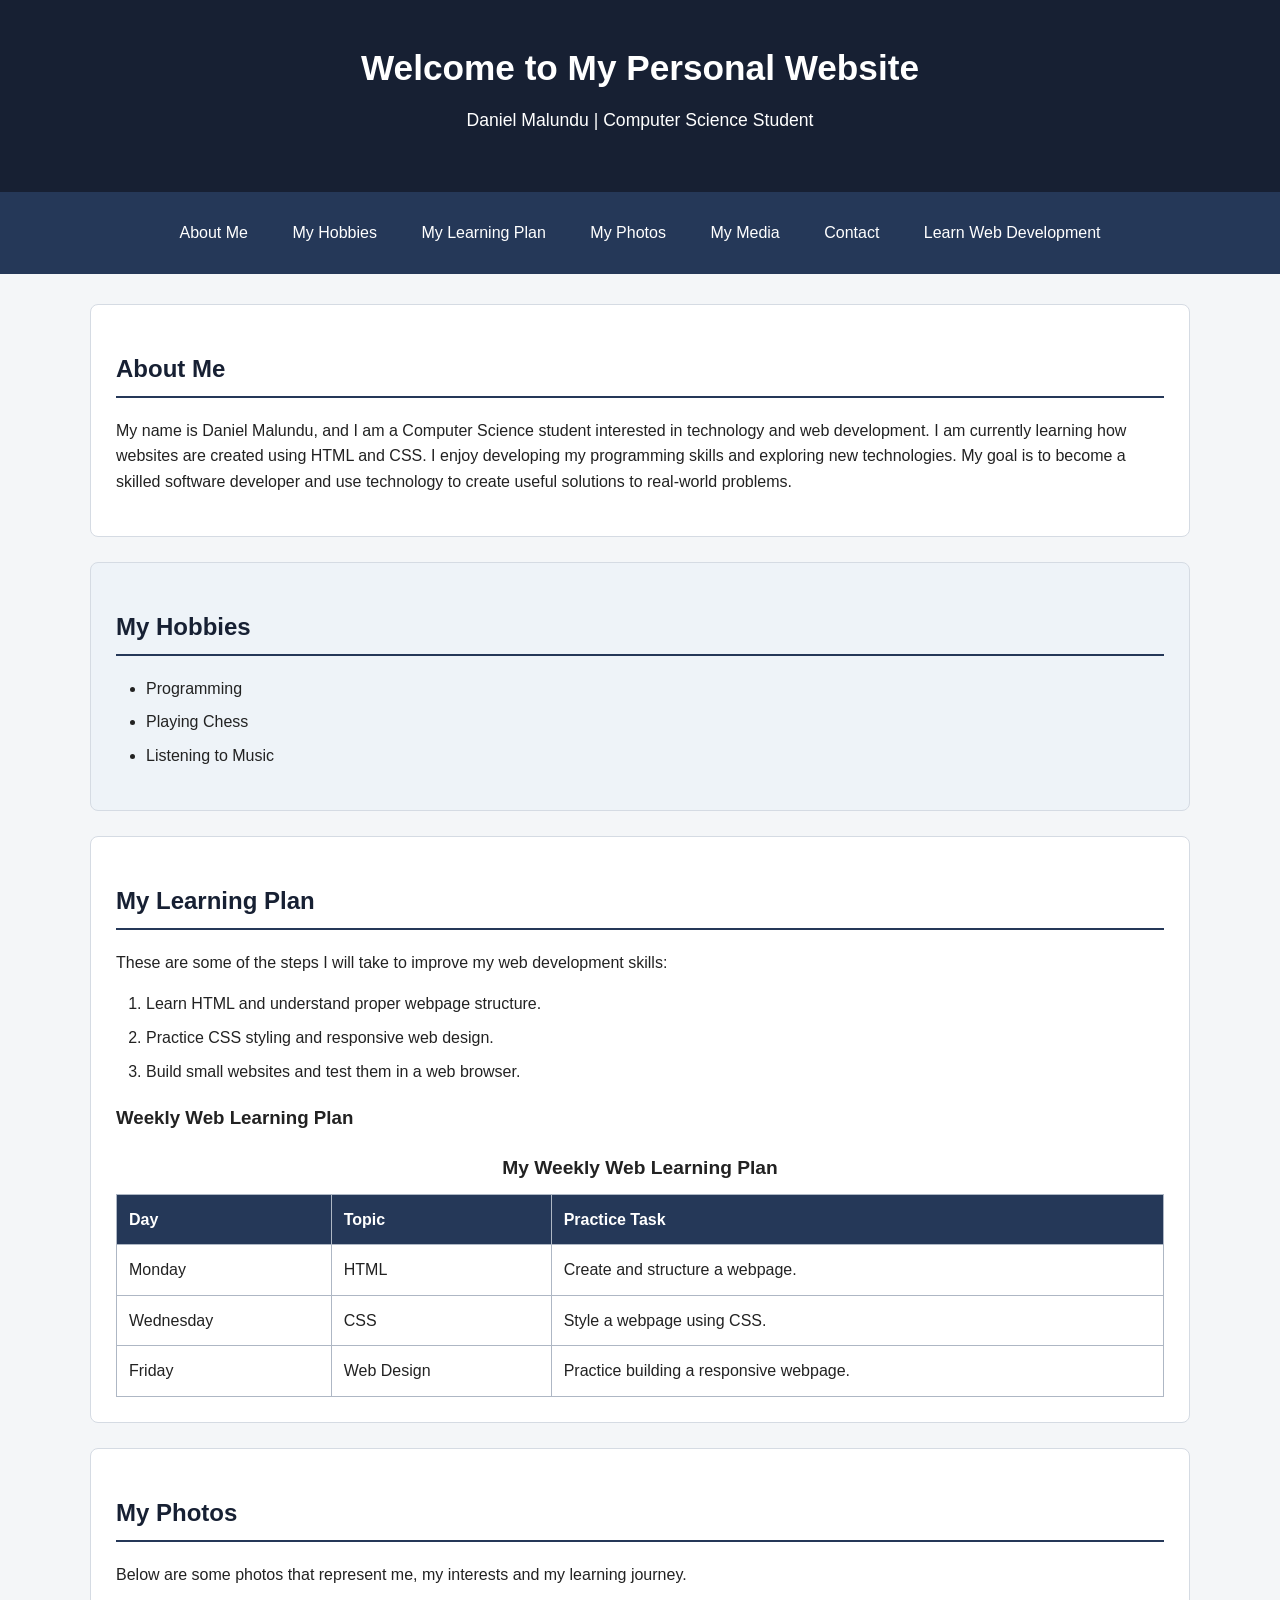
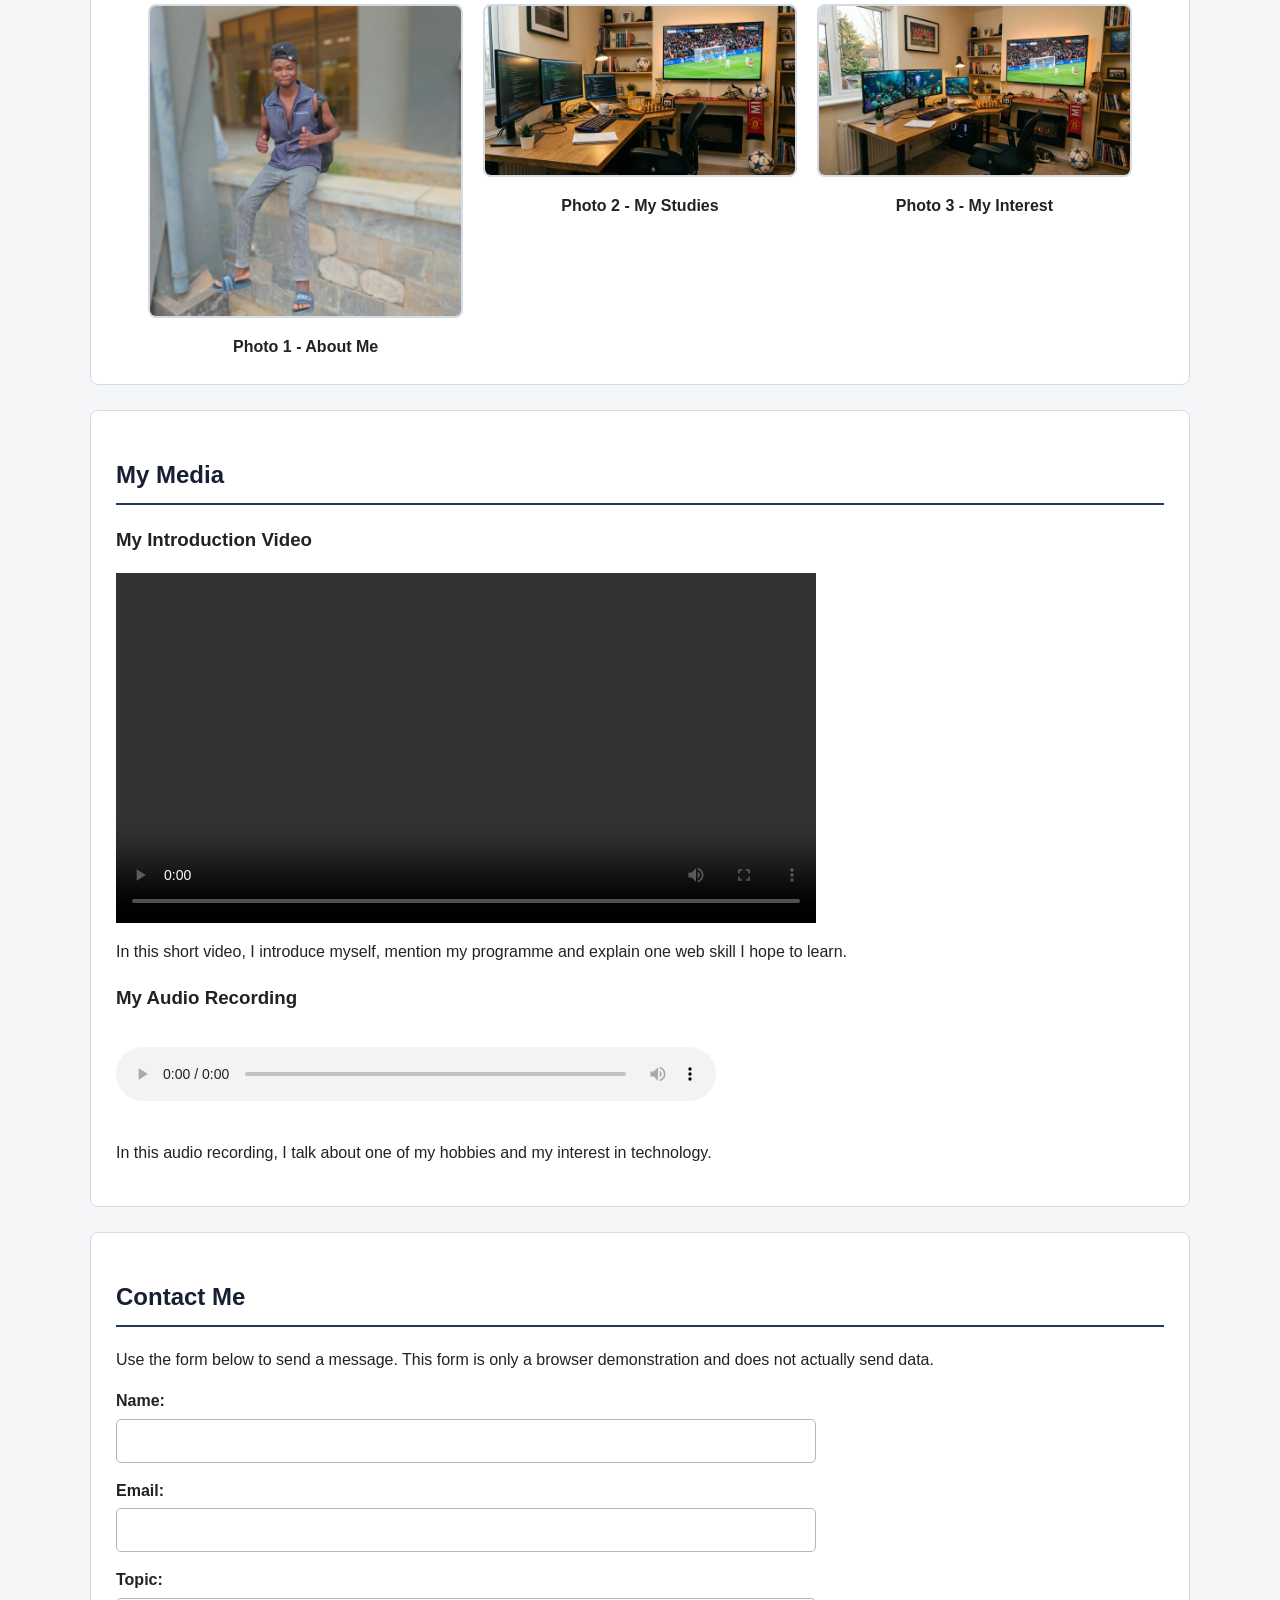
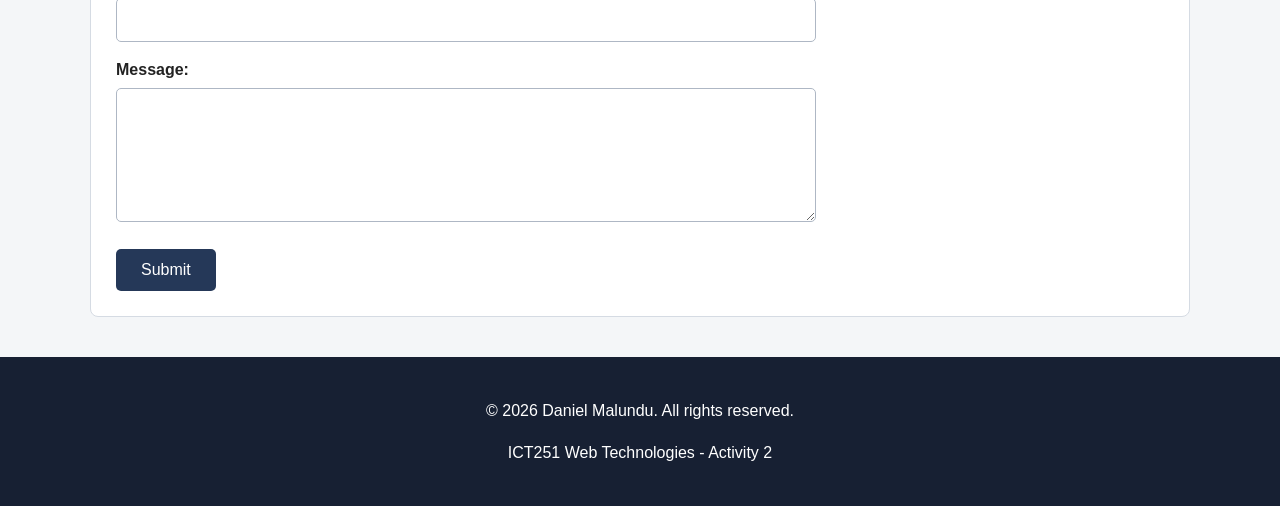
==== index.html @ 18f40558 "first commit" ====
<!DOCTYPE html>
<html lang="en">

<head>
    <meta charset="UTF-8">
    <meta name="viewport" content="width=device-width, initial-scale=1.0">

    <title>Daniel Malundu - Personal Website</title>

    <link rel="stylesheet" href="css/styles.css">
</head>

<body>

    <!-- Header -->
    <header>
        <h1>Welcome to My Personal Website</h1>
        <p>Daniel Malundu | Computer Science Student</p>
    </header>


    <!-- Navigation -->
    <nav>
        <a href="#about">About Me</a>
        <a href="#hobbies">My Hobbies</a>
        <a href="#learning">My Learning Plan</a>
        <a href="#photos">My Photos</a>
        <a href="#media">My Media</a>
        <a href="#contact">Contact</a>

        <a href="https://developer.mozilla.org/en-US/docs/Learn" target="_blank">
            Learn Web Development
        </a>
    </nav>


    <!-- Main Content -->
    <main>

        <!-- About Me -->
        <section id="about" class="content-section">

            <h2>About Me</h2>

            <p>
                My name is Daniel Malundu, and I am a Computer Science student
                interested in technology and web development. I am currently
                learning how websites are created using HTML and CSS. I enjoy
                developing my programming skills and exploring new technologies.
                My goal is to become a skilled software developer and use
                technology to create useful solutions to real-world problems.
            </p>

        </section>


        <!-- My Hobbies -->
        <section id="hobbies" class="content-section">

            <h2>My Hobbies</h2>

            <ul>
                <li>Programming</li>
                <li>Playing Chess</li>
                <li>Listening to Music</li>
            </ul>

        </section>


        <!-- My Learning Plan -->
        <section id="learning" class="content-section">

            <h2>My Learning Plan</h2>

            <p>
                These are some of the steps I will take to improve my web
                development skills:
            </p>

            <ol>
                <li>Learn HTML and understand proper webpage structure.</li>
                <li>Practice CSS styling and responsive web design.</li>
                <li>Build small websites and test them in a web browser.</li>
            </ol>


            <h3>Weekly Web Learning Plan</h3>

            <table>

                <caption>My Weekly Web Learning Plan</caption>

                <tr>
                    <th>Day</th>
                    <th>Topic</th>
                    <th>Practice Task</th>
                </tr>

                <tr>
                    <td>Monday</td>
                    <td>HTML</td>
                    <td>Create and structure a webpage.</td>
                </tr>

                <tr>
                    <td>Wednesday</td>
                    <td>CSS</td>
                    <td>Style a webpage using CSS.</td>
                </tr>

                <tr>
                    <td>Friday</td>
                    <td>Web Design</td>
                    <td>Practice building a responsive webpage.</td>
                </tr>

            </table>

        </section>


        <!-- My Photos -->
        <section id="photos" class="content-section">

            <h2>My Photos</h2>

            <p>
                Below are some photos that represent me, my interests and
                my learning journey.
            </p>

            <div class="photo-gallery">

                <figure>
                    <img src="images/photo1.jpg" alt="Photo representing Daniel Malundu">
                    <figcaption>Photo 1 - About Me</figcaption>
                </figure>

                <figure>
                    <img src="images/photo2.jpg" alt="Photo related to my studies">
                    <figcaption>Photo 2 - My Studies</figcaption>
                </figure>

                <figure>
                    <img src="images/photo3.jpg" alt="Photo representing one of my interests">
                    <figcaption>Photo 3 - My Interest</figcaption>
                </figure>

            </div>

        </section>


        <!-- My Media -->
        <section id="media" class="content-section">

            <h2>My Media</h2>

            <h3>My Introduction Video</h3>

            <video controls>
                <source src="videos/intro.mp4" type="video/mp4">
                Your browser does not support the video element.
            </video>

            <p>
                In this short video, I introduce myself, mention my programme
                and explain one web skill I hope to learn.
            </p>


            <h3>My Audio Recording</h3>

            <audio controls>
                <source src="videos/voice.mp3" type="audio/mpeg">
                Your browser does not support the audio element.
            </audio>

            <p>
                In this audio recording, I talk about one of my hobbies and
                my interest in technology.
            </p>

        </section>


        <!-- Contact -->
        <section id="contact" class="content-section">

            <h2>Contact Me</h2>

            <p>
                Use the form below to send a message. This form is only a
                browser demonstration and does not actually send data.
            </p>

            <form action="#" method="post">

                <label for="name">Name:</label>
                <input type="text" id="name" name="name" required>


                <label for="email">Email:</label>
                <input type="email" id="email" name="email" required>


                <label for="topic">Topic:</label>
                <input type="text" id="topic" name="topic">


                <label for="message">Message:</label>
                <textarea id="message" name="message" rows="6" required></textarea>


                <button type="submit">Submit</button>

            </form>

        </section>

    </main>


    <!-- Footer -->
    <footer>

        <p>
            &copy; 2026 Daniel Malundu. All rights reserved.
        </p>

        <p>
            ICT251 Web Technologies - Activity 2
        </p>

    </footer>

</body>

</html>
---- css/styles.css ----
/* ================================
   GENERAL PAGE STYLING
   ================================ */

* {
    box-sizing: border-box;
}

body {
    font-family: Arial, sans-serif;
    margin: 0;
    background-color: #f4f6f8;
    color: #222;
    line-height: 1.6;
}


/* ================================
   HEADER
   ================================ */

header {
    background-color: #172033;
    color: white;
    text-align: center;
    padding: 40px 20px;
}

header h1 {
    margin: 0;
    font-size: 2.2rem;
}

header p {
    margin-top: 10px;
    font-size: 1.1rem;
}


/* ================================
   NAVIGATION
   ================================ */

nav {
    background-color: #253858;
    padding: 15px;
    text-align: center;
}

nav a {
    color: white;
    text-decoration: none;
    display: inline-block;
    margin: 5px 8px;
    padding: 8px 12px;
    border-radius: 5px;
}

nav a:hover,
nav a:focus {
    background-color: #ffffff;
    color: #253858;
}


/* ================================
   MAIN CONTENT
   ================================ */

main {
    width: 90%;
    max-width: 1100px;
    margin: 30px auto;
}


/* Repeated section class selector */
.content-section {
    background-color: white;
    padding: 25px;
    margin: 25px 0;
    border: 1px solid #d5dbe3;
    border-radius: 8px;
}

.content-section h2 {
    color: #172033;
    border-bottom: 2px solid #253858;
    padding-bottom: 8px;
}


/* Unique ID selector */
#hobbies {
    background-color: #eef3f8;
}


/* Element selector */
p {
    font-size: 1rem;
}


/* ================================
   LISTS
   ================================ */

ul,
ol {
    padding-left: 30px;
}

li {
    margin-bottom: 8px;
}


/* ================================
   PHOTO GALLERY
   ================================ */

.photo-gallery {
    display: flex;
    flex-wrap: wrap;
    justify-content: center;
    gap: 20px;
}

figure {
    margin: 0;
    width: 30%;
    min-width: 220px;
    text-align: center;
}

figure img {
    width: 100%;
    max-width: 100%;
    height: auto;
    border-radius: 8px;
    border: 2px solid #d5dbe3;
}

figcaption {
    margin-top: 8px;
    font-weight: bold;
}


/* ================================
   VIDEO AND AUDIO
   ================================ */

video {
    display: block;
    width: 100%;
    max-width: 700px;
    height: auto;
    margin: 15px 0;
}

audio {
    width: 100%;
    max-width: 600px;
    margin: 15px 0;
}


/* ================================
   TABLE
   ================================ */

table {
    width: 100%;
    border-collapse: collapse;
    margin-top: 20px;
}

caption {
    font-weight: bold;
    font-size: 1.2rem;
    margin-bottom: 10px;
}

th,
td {
    border: 1px solid #aeb7c4;
    padding: 12px;
    text-align: left;
}

th {
    background-color: #253858;
    color: white;
}


/* ================================
   CONTACT FORM
   ================================ */

form {
    max-width: 700px;
}

label {
    display: block;
    margin-top: 15px;
    margin-bottom: 5px;
    font-weight: bold;
}

input,
textarea {
    width: 100%;
    padding: 12px;
    border: 1px solid #aeb7c4;
    border-radius: 5px;
    font-family: inherit;
    font-size: 1rem;
}

input:focus,
textarea:focus {
    outline: 2px solid #253858;
}


/* ================================
   SUBMIT BUTTON
   ================================ */

button {
    margin-top: 20px;
    padding: 12px 25px;
    border: none;
    border-radius: 5px;
    background-color: #253858;
    color: white;
    font-size: 1rem;
    cursor: pointer;
}

button:hover,
button:focus {
    background-color: #172033;
}


/* ================================
   FOOTER
   ================================ */

footer {
    background-color: #172033;
    color: white;
    text-align: center;
    padding: 25px 15px;
    margin-top: 40px;
}


/* ================================
   RESPONSIVE DESIGN
   ================================ */

@media (max-width: 700px) {

    header h1 {
        font-size: 1.7rem;
    }

    nav a {
        display: block;
        margin: 5px auto;
        max-width: 300px;
    }

    main {
        width: 94%;
    }

    .content-section {
        padding: 18px;
    }

    figure {
        width: 100%;
    }

    th,
    td {
        padding: 8px;
        font-size: 0.9rem;
    }
}
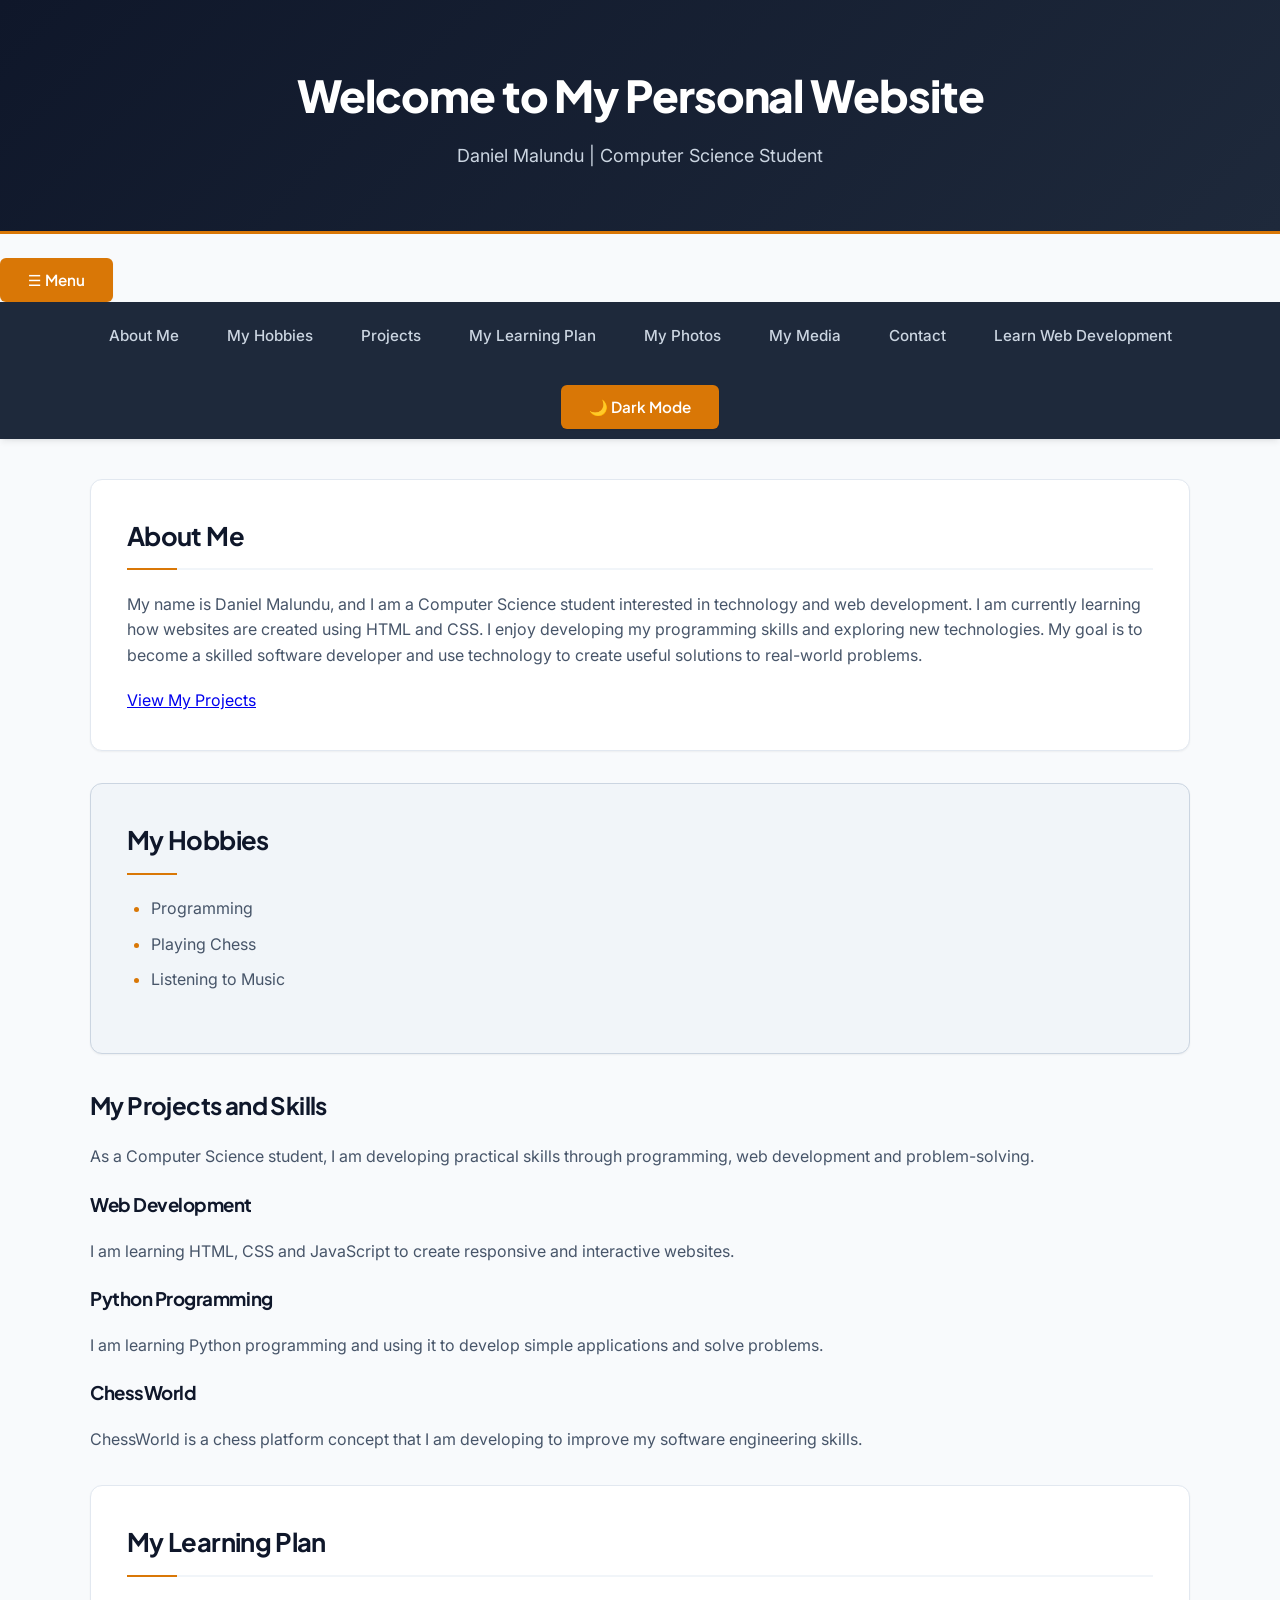
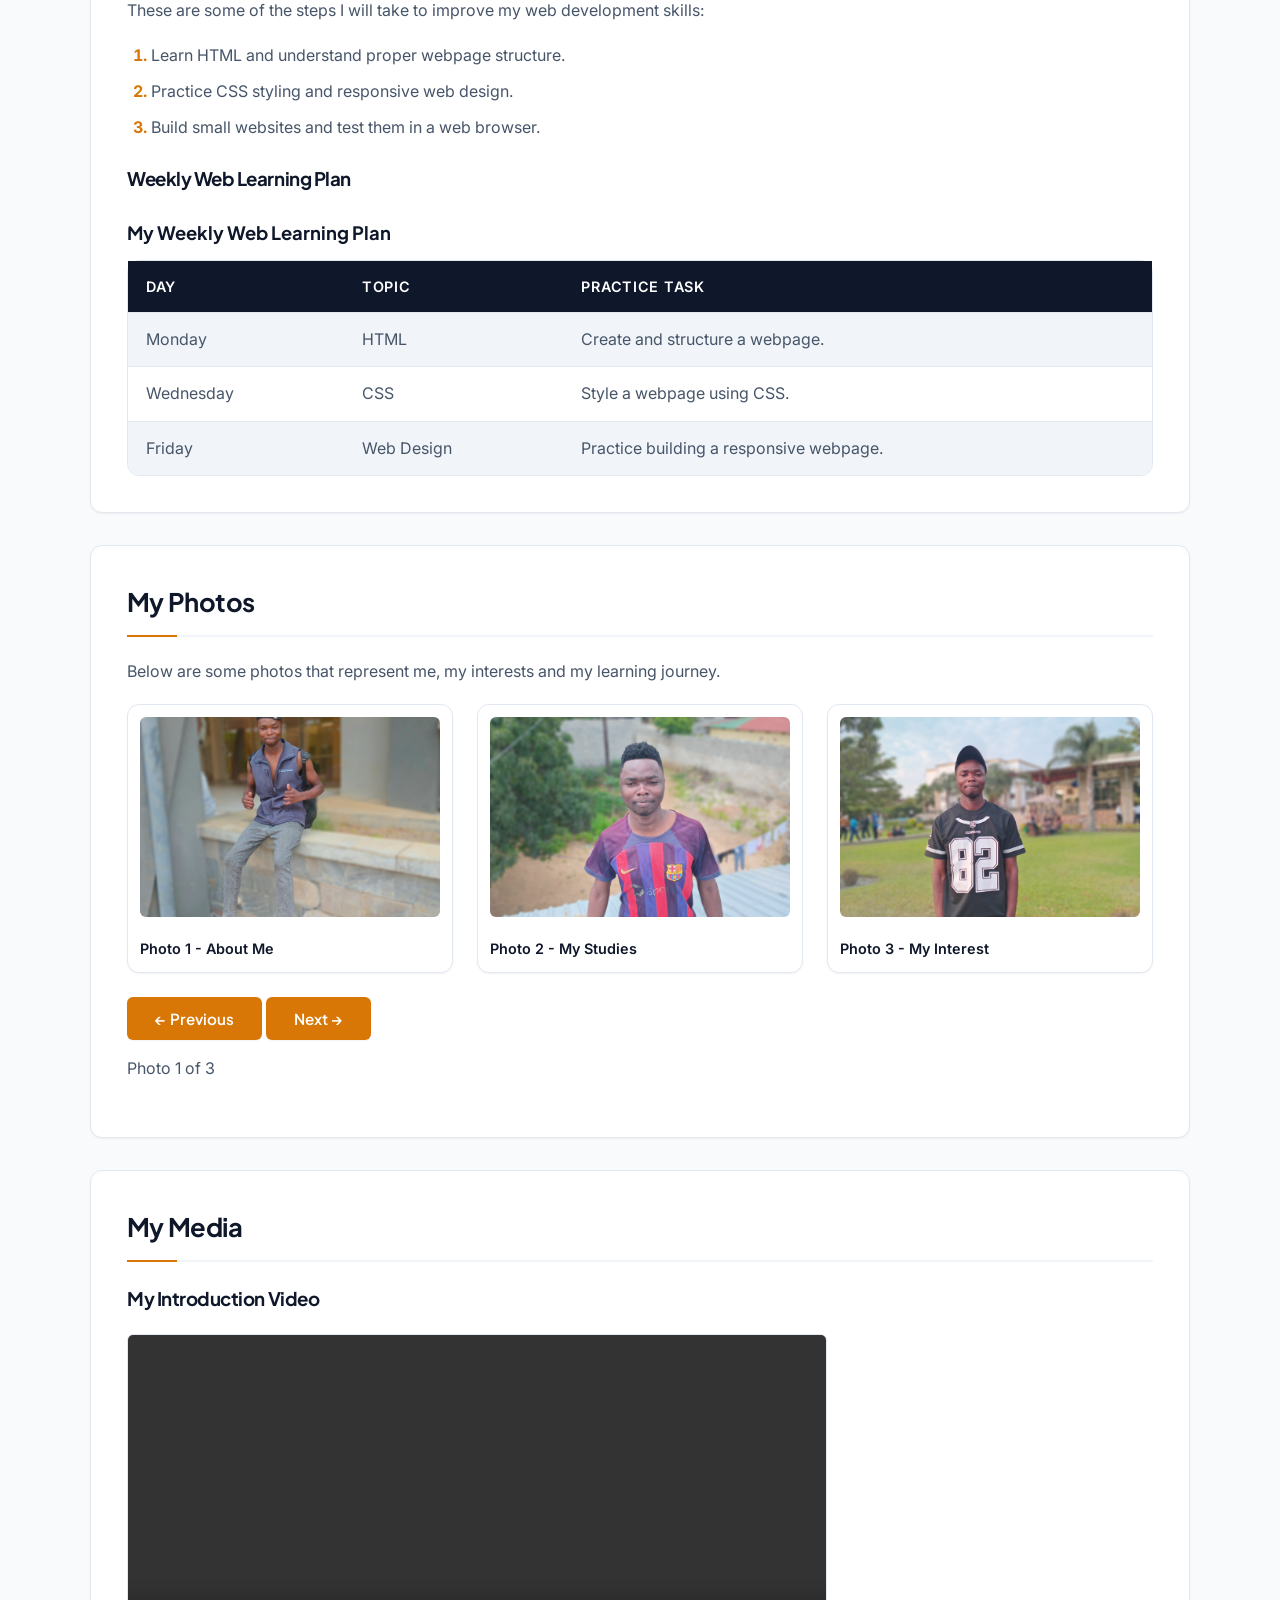
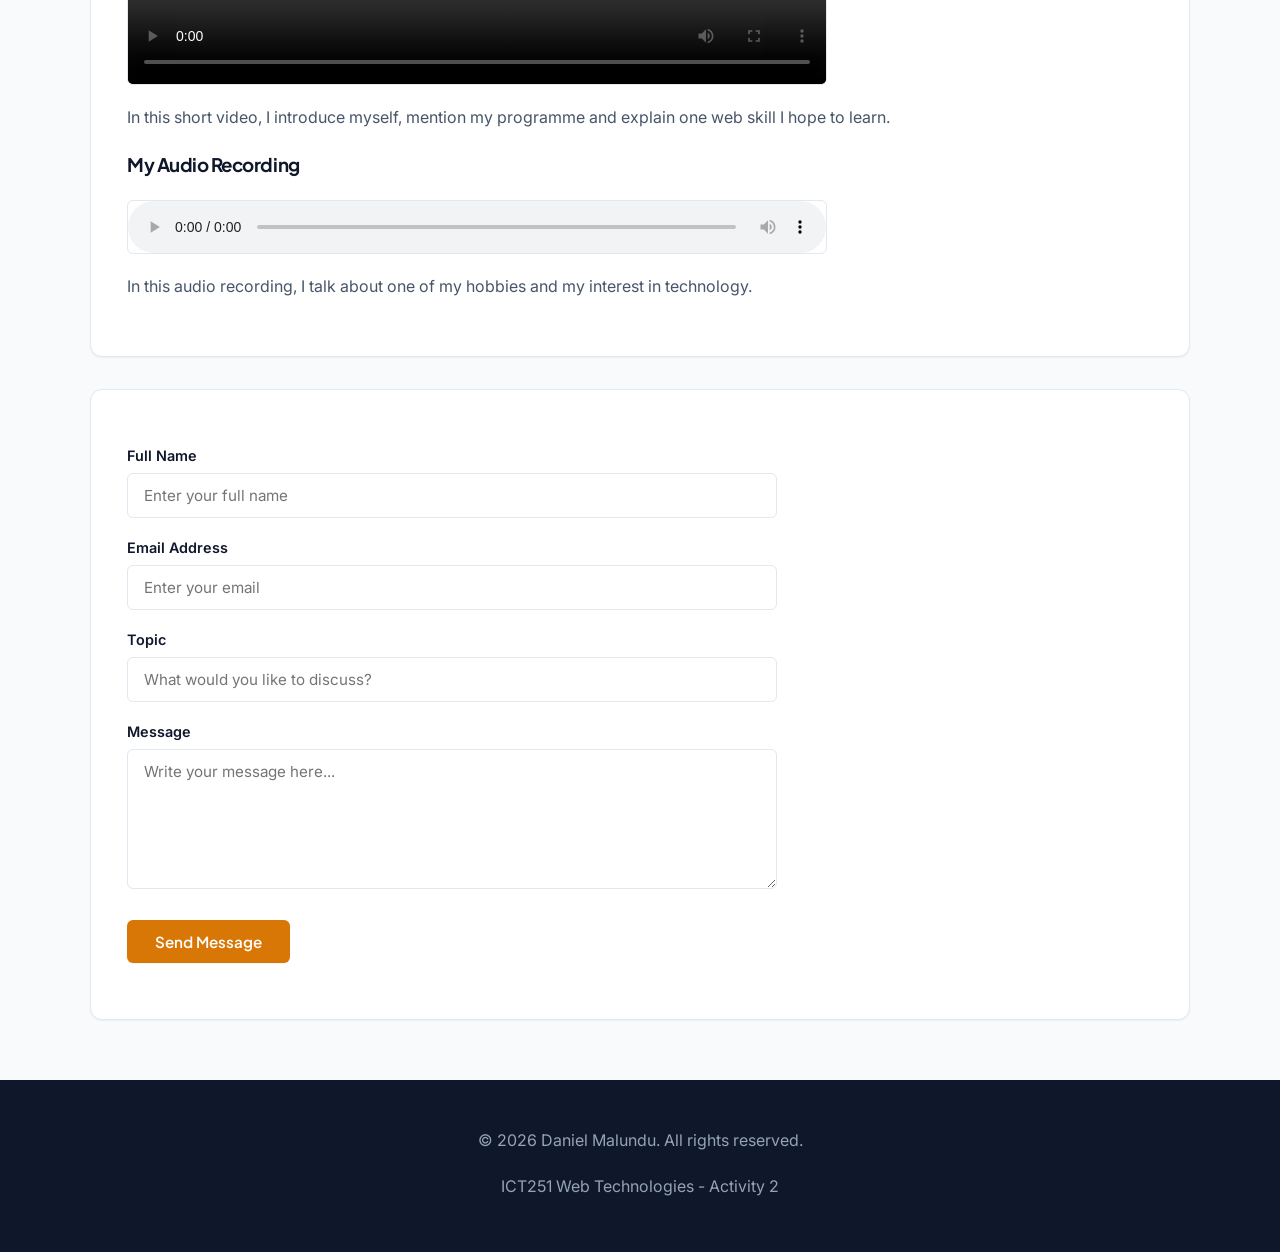
==== commit 672cdd54: "Update project files" ====
--- a/index.html
+++ b/index.html
@@ -2,8 +2,11 @@
 <html lang="en">
 
 <head>
-    <meta charset="UTF-8">
-    <meta name="viewport" content="width=device-width, initial-scale=1.0">
+    <link rel="preconnect" href="https://fonts.googleapis.com">
+    <link rel="preconnect" href="https://fonts.gstatic.com" crossorigin>
+    <link
+        href="https://fonts.googleapis.com/css2?family=Inter:wght@400;500;600&family=Plus+Jakarta+Sans:wght@600;700;800&display=swap"
+        rel="stylesheet">
 
     <title>Daniel Malundu - Personal Website</title>
 
@@ -18,11 +21,14 @@
         <p>Daniel Malundu | Computer Science Student</p>
     </header>
 
-
+    <button type="button" id="menuToggle" aria-expanded="false" aria-controls="mainNav">
+        ☰ Menu
+    </button>
     <!-- Navigation -->
-    <nav>
+    <nav id="mainNav">
         <a href="#about">About Me</a>
         <a href="#hobbies">My Hobbies</a>
+        <a href="#projects">Projects</a>
         <a href="#learning">My Learning Plan</a>
         <a href="#photos">My Photos</a>
         <a href="#media">My Media</a>
@@ -31,6 +37,8 @@
         <a href="https://developer.mozilla.org/en-US/docs/Learn" target="_blank">
             Learn Web Development
         </a>
+
+        <button id="themeToggle" type="button">🌙 Dark Mode</button>
     </nav>
 
 
@@ -51,6 +59,7 @@
                 technology to create useful solutions to real-world problems.
             </p>
 
+            <a href="#projects" class="projects-button">View My Projects</a>
         </section>
 
 
@@ -67,6 +76,43 @@
 
         </section>
 
+        <section id="projects">
+            <h2>My Projects and Skills</h2>
+
+            <p>
+                As a Computer Science student, I am developing practical skills
+                through programming, web development and problem-solving.
+            </p>
+
+            <div class="project-list">
+
+                <article class="project-card">
+                    <h3>Web Development</h3>
+                    <p>
+                        I am learning HTML, CSS and JavaScript to create
+                        responsive and interactive websites.
+                    </p>
+                </article>
+
+                <article class="project-card">
+                    <h3>Python Programming</h3>
+                    <p>
+                        I am learning Python programming and using it to
+                        develop simple applications and solve problems.
+                    </p>
+                </article>
+
+                <article class="project-card">
+                    <h3>ChessWorld</h3>
+                    <p>
+                        ChessWorld is a chess platform concept that I am
+                        developing to improve my software engineering skills.
+                    </p>
+                </article>
+
+            </div>
+        </section>
+
 
         <!-- My Learning Plan -->
         <section id="learning" class="content-section">
@@ -149,6 +195,13 @@
 
             </div>
 
+            <div class="gallery-controls">
+                <button type="button" id="previousPhoto">← Previous</button>
+                <button type="button" id="nextPhoto">Next →</button>
+            </div>
+
+            <p id="galleryStatus" aria-live="polite">Photo 1 of 3</p>
+
         </section>
 
 
@@ -188,32 +241,37 @@
         <!-- Contact -->
         <section id="contact" class="content-section">
 
-            <h2>Contact Me</h2>
-
-            <p>
-                Use the form below to send a message. This form is only a
-                browser demonstration and does not actually send data.
-            </p>
-
-            <form action="#" method="post">
-
-                <label for="name">Name:</label>
-                <input type="text" id="name" name="name" required>
-
-
-                <label for="email">Email:</label>
-                <input type="email" id="email" name="email" required>
-
-
-                <label for="topic">Topic:</label>
-                <input type="text" id="topic" name="topic">
-
-
-                <label for="message">Message:</label>
-                <textarea id="message" name="message" rows="6" required></textarea>
-
-
-                <button type="submit">Submit</button>
+            <form id="contactForm" action="#">
+
+                <div class="form-group">
+                    <label for="name">Full Name</label>
+                    <input type="text" id="name" name="name" placeholder="Enter your full name" required>
+                    <small id="nameError" class="error-message"></small>
+                </div>
+
+                <div class="form-group">
+                    <label for="email">Email Address</label>
+                    <input type="email" id="email" name="email" placeholder="Enter your email" required>
+                    <small id="emailError" class="error-message"></small>
+                </div>
+
+                <div class="form-group">
+                    <label for="topic">Topic</label>
+                    <input type="text" id="topic" name="topic" placeholder="What would you like to discuss?">
+                </div>
+
+                <div class="form-group">
+                    <label for="message">Message</label>
+                    <textarea id="message" name="message" rows="6" placeholder="Write your message here..."
+                        required></textarea>
+                    <small id="messageError" class="error-message"></small>
+                </div>
+
+                <button type="submit">Send Message</button>
+
+                <p id="formFeedback" class="form-feedback"></p>
+
+                <div id="formPreview" class="form-preview"></div>
 
             </form>
 
@@ -235,6 +293,7 @@
 
     </footer>
 
+    <script src="js/script.js" defer></script>
 </body>
 
 </html>
--- a/css/styles.css
+++ b/css/styles.css
@@ -1,17 +1,73 @@
 /* ================================
-   GENERAL PAGE STYLING
-   ================================ */
-
-* {
+   DESIGN SYSTEM & VARIABLES
+   ================================ */
+
+:root {
+    /* Color Palette */
+    --clr-bg-page: #f8fafc;
+    --clr-bg-surface: #ffffff;
+    --clr-bg-subtle: #f1f5f9;
+
+    --clr-primary: #0f172a;
+    /* Deep Slate Navy */
+    --clr-primary-light: #1e293b;
+    /* Mid Slate */
+    --clr-accent: #d97706;
+    /* Warm Amber Gold */
+    --clr-accent-hover: #b45309;
+    /* Deep Amber */
+
+    --clr-text-main: #0f172a;
+    /* High Contrast Text */
+    --clr-text-muted: #475569;
+    /* Body / Secondary Text */
+    --clr-text-inverse: #ffffff;
+    /* Text on Dark */
+
+    --clr-border: #e2e8f0;
+    /* Subtle Divider Border */
+    --clr-border-focus: #3b82f6;
+    /* Input Focus Blue */
+
+    /* Typography */
+    --font-heading: 'Plus Jakarta Sans', system-ui, -apple-system, sans-serif;
+    --font-body: 'Inter', system-ui, -apple-system, sans-serif;
+
+    /* Shadows & Elevation */
+    --shadow-sm: 0 1px 2px 0 rgba(0, 0, 0, 0.05);
+    --shadow-md: 0 4px 6px -1px rgba(0, 0, 0, 0.07), 0 2px 4px -2px rgba(0, 0, 0, 0.05);
+    --shadow-lg: 0 10px 15px -3px rgba(0, 0, 0, 0.08), 0 4px 6px -4px rgba(0, 0, 0, 0.04);
+
+    /* Layout & Utilities */
+    --radius-sm: 6px;
+    --radius-md: 12px;
+    --radius-lg: 16px;
+    --transition: all 0.25s cubic-bezier(0.4, 0, 0.2, 1);
+}
+
+/* Reset & Base */
+*,
+*::before,
+*::after {
     box-sizing: border-box;
 }
 
 body {
-    font-family: Arial, sans-serif;
+    font-family: var(--font-body);
     margin: 0;
-    background-color: #f4f6f8;
-    color: #222;
+    background-color: var(--clr-bg-page);
+    color: var(--clr-text-muted);
     line-height: 1.6;
+    -webkit-font-smoothing: antialiased;
+}
+
+h1,
+h2,
+h3,
+h4 {
+    font-family: var(--font-heading);
+    color: var(--clr-text-main);
+    letter-spacing: -0.025em;
 }
 
 
@@ -20,20 +76,25 @@
    ================================ */
 
 header {
-    background-color: #172033;
-    color: white;
+    background: linear-gradient(135deg, var(--clr-primary) 0%, var(--clr-primary-light) 100%);
+    color: var(--clr-text-inverse);
     text-align: center;
-    padding: 40px 20px;
+    padding: 60px 20px;
+    border-bottom: 3px solid var(--clr-accent);
 }
 
 header h1 {
+    color: var(--clr-text-inverse);
     margin: 0;
-    font-size: 2.2rem;
+    font-size: clamp(2rem, 4vw, 2.75rem);
+    font-weight: 800;
 }
 
 header p {
-    margin-top: 10px;
-    font-size: 1.1rem;
+    margin: 12px auto 0;
+    font-size: 1.125rem;
+    color: #cbd5e1;
+    max-width: 600px;
 }
 
 
@@ -42,24 +103,32 @@
    ================================ */
 
 nav {
-    background-color: #253858;
-    padding: 15px;
+    background-color: var(--clr-primary-light);
+    padding: 10px 20px;
     text-align: center;
+    position: sticky;
+    top: 0;
+    z-index: 100;
+    box-shadow: var(--shadow-md);
 }
 
 nav a {
-    color: white;
+    color: #cbd5e1;
     text-decoration: none;
+    font-weight: 500;
+    font-size: 0.95rem;
     display: inline-block;
-    margin: 5px 8px;
-    padding: 8px 12px;
-    border-radius: 5px;
+    margin: 4px 6px;
+    padding: 8px 16px;
+    border-radius: var(--radius-sm);
+    transition: var(--transition);
 }
 
 nav a:hover,
-nav a:focus {
-    background-color: #ffffff;
-    color: #253858;
+nav a:focus-visible {
+    background-color: rgba(255, 255, 255, 0.1);
+    color: var(--clr-text-inverse);
+    outline: none;
 }
 
 
@@ -70,35 +139,49 @@
 main {
     width: 90%;
     max-width: 1100px;
-    margin: 30px auto;
-}
-
-
-/* Repeated section class selector */
+    margin: 40px auto;
+}
+
 .content-section {
-    background-color: white;
-    padding: 25px;
-    margin: 25px 0;
-    border: 1px solid #d5dbe3;
-    border-radius: 8px;
+    background-color: var(--clr-bg-surface);
+    padding: 36px;
+    margin: 32px 0;
+    border: 1px solid var(--clr-border);
+    border-radius: var(--radius-md);
+    box-shadow: var(--shadow-sm);
+    transition: var(--transition);
+}
+
+.content-section:hover {
+    box-shadow: var(--shadow-md);
 }
 
 .content-section h2 {
-    color: #172033;
-    border-bottom: 2px solid #253858;
-    padding-bottom: 8px;
-}
-
-
-/* Unique ID selector */
+    font-size: 1.6rem;
+    margin-top: 0;
+    padding-bottom: 12px;
+    border-bottom: 2px solid var(--clr-bg-subtle);
+    position: relative;
+}
+
+.content-section h2::after {
+    content: '';
+    position: absolute;
+    bottom: -2px;
+    left: 0;
+    width: 50px;
+    height: 2px;
+    background-color: var(--clr-accent);
+}
+
 #hobbies {
-    background-color: #eef3f8;
-}
-
-
-/* Element selector */
+    background-color: var(--clr-bg-subtle);
+    border-color: #cbd5e1;
+}
+
 p {
     font-size: 1rem;
+    margin-bottom: 1.25rem;
 }
 
 
@@ -108,11 +191,17 @@
 
 ul,
 ol {
-    padding-left: 30px;
+    padding-left: 24px;
+    margin-bottom: 1.5rem;
 }
 
 li {
-    margin-bottom: 8px;
+    margin-bottom: 10px;
+}
+
+li::marker {
+    color: var(--clr-accent);
+    font-weight: bold;
 }
 
 
@@ -124,127 +213,170 @@
     display: flex;
     flex-wrap: wrap;
     justify-content: center;
-    gap: 20px;
+    gap: 24px;
+    margin-top: 20px;
 }
 
 figure {
     margin: 0;
-    width: 30%;
-    min-width: 220px;
-    text-align: center;
+    width: calc(33.333% - 16px);
+    min-width: 240px;
+    background: var(--clr-bg-surface);
+    padding: 12px;
+    border-radius: var(--radius-md);
+    border: 1px solid var(--clr-border);
+    box-shadow: var(--shadow-sm);
+    transition: var(--transition);
+}
+
+figure:hover {
+    transform: translateY(-4px);
+    box-shadow: var(--shadow-lg);
 }
 
 figure img {
     width: 100%;
-    max-width: 100%;
-    height: auto;
-    border-radius: 8px;
-    border: 2px solid #d5dbe3;
+    height: 200px;
+    object-fit: cover;
+    border-radius: var(--radius-sm);
 }
 
 figcaption {
-    margin-top: 8px;
-    font-weight: bold;
-}
-
-
-/* ================================
-   VIDEO AND AUDIO
-   ================================ */
-
-video {
+    margin-top: 12px;
+    font-weight: 600;
+    font-size: 0.9rem;
+    color: var(--clr-text-main);
+}
+
+
+/* ================================
+   MEDIA ELEMENTS
+   ================================ */
+
+video,
+audio {
     display: block;
     width: 100%;
     max-width: 700px;
-    height: auto;
-    margin: 15px 0;
-}
-
-audio {
-    width: 100%;
-    max-width: 600px;
-    margin: 15px 0;
-}
-
-
-/* ================================
-   TABLE
+    margin: 20px 0;
+    border-radius: var(--radius-sm);
+    border: 1px solid var(--clr-border);
+}
+
+
+/* ================================
+   DATA TABLES
    ================================ */
 
 table {
     width: 100%;
-    border-collapse: collapse;
-    margin-top: 20px;
+    border-collapse: separate;
+    border-spacing: 0;
+    margin-top: 24px;
+    border-radius: var(--radius-md);
+    overflow: hidden;
+    border: 1px solid var(--clr-border);
 }
 
 caption {
-    font-weight: bold;
-    font-size: 1.2rem;
-    margin-bottom: 10px;
+    font-family: var(--font-heading);
+    font-weight: 700;
+    font-size: 1.15rem;
+    margin-bottom: 12px;
+    color: var(--clr-text-main);
+    text-align: left;
 }
 
 th,
 td {
-    border: 1px solid #aeb7c4;
-    padding: 12px;
+    padding: 14px 18px;
     text-align: left;
+    border-bottom: 1px solid var(--clr-border);
 }
 
 th {
-    background-color: #253858;
-    color: white;
-}
-
-
-/* ================================
-   CONTACT FORM
+    background-color: var(--clr-primary);
+    color: var(--clr-text-inverse);
+    font-weight: 600;
+    font-size: 0.9rem;
+    text-transform: uppercase;
+    letter-spacing: 0.05em;
+}
+
+tr:last-child td {
+    border-bottom: none;
+}
+
+tbody tr:nth-child(even) {
+    background-color: var(--clr-bg-subtle);
+}
+
+
+/* ================================
+   FORMS & INPUTS
    ================================ */
 
 form {
-    max-width: 700px;
+    max-width: 650px;
 }
 
 label {
     display: block;
-    margin-top: 15px;
-    margin-bottom: 5px;
-    font-weight: bold;
-}
-
-input,
+    margin-top: 18px;
+    margin-bottom: 6px;
+    font-weight: 600;
+    font-size: 0.9rem;
+    color: var(--clr-text-main);
+}
+
+input[type="text"],
+input[type="email"],
+input[type="number"],
+input[type="tel"],
+input[type="url"],
+input[type="password"],
 textarea {
     width: 100%;
-    padding: 12px;
-    border: 1px solid #aeb7c4;
-    border-radius: 5px;
-    font-family: inherit;
-    font-size: 1rem;
-}
-
-input:focus,
-textarea:focus {
-    outline: 2px solid #253858;
-}
-
-
-/* ================================
-   SUBMIT BUTTON
-   ================================ */
+    padding: 12px 16px;
+    border: 1px solid var(--clr-border);
+    border-radius: var(--radius-sm);
+    font-family: var(--font-body);
+    font-size: 0.95rem;
+    background-color: var(--clr-bg-surface);
+    color: var(--clr-text-main);
+    transition: var(--transition);
+}
+
+input:focus-visible,
+textarea:focus-visible {
+    outline: none;
+    border-color: var(--clr-border-focus);
+    box-shadow: 0 0 0 3px rgba(59, 130, 246, 0.15);
+}
 
 button {
-    margin-top: 20px;
-    padding: 12px 25px;
+    margin-top: 24px;
+    padding: 12px 28px;
     border: none;
-    border-radius: 5px;
-    background-color: #253858;
-    color: white;
-    font-size: 1rem;
+    border-radius: var(--radius-sm);
+    background-color: var(--clr-accent);
+    color: var(--clr-text-inverse);
+    font-family: var(--font-heading);
+    font-weight: 600;
+    font-size: 0.95rem;
     cursor: pointer;
-}
-
-button:hover,
-button:focus {
-    background-color: #172033;
+    box-shadow: var(--shadow-sm);
+    transition: var(--transition);
+}
+
+button:hover {
+    background-color: var(--clr-accent-hover);
+    transform: translateY(-1px);
+    box-shadow: var(--shadow-md);
+}
+
+button:active {
+    transform: translateY(0);
 }
 
 
@@ -253,11 +385,12 @@
    ================================ */
 
 footer {
-    background-color: #172033;
-    color: white;
+    background-color: var(--clr-primary);
+    color: #94a3b8;
     text-align: center;
-    padding: 25px 15px;
-    margin-top: 40px;
+    padding: 32px 20px;
+    margin-top: 60px;
+    font-size: 0.9rem;
 }
 
 
@@ -265,33 +398,267 @@
    RESPONSIVE DESIGN
    ================================ */
 
-@media (max-width: 700px) {
-
-    header h1 {
-        font-size: 1.7rem;
-    }
-
-    nav a {
-        display: block;
-        margin: 5px auto;
-        max-width: 300px;
-    }
-
+@media (max-width: 768px) {
     main {
-        width: 94%;
+        width: 92%;
+        margin: 20px auto;
     }
 
     .content-section {
-        padding: 18px;
+        padding: 20px;
     }
 
     figure {
         width: 100%;
     }
 
-    th,
-    td {
-        padding: 8px;
-        font-size: 0.9rem;
+    nav {
+        display: flex;
+        flex-direction: column;
+        align-items: center;
+    }
+
+    nav a {
+        width: 100%;
+        max-width: 280px;
+    }
+
+    .projects-button {
+        display: inline-block;
+        margin-top: 15px;
+        padding: 12px 24px;
+        background-color: #b8860b;
+        color: white;
+        text-decoration: none;
+        border-radius: 8px;
+        font-weight: bold;
+        transition: 0.3s;
+    }
+
+    .projects-button:hover {
+        background-color: #8f6508;
+        transform: translateY(-2px);
+    }
+
+    /* ==========================================
+   PROJECT CARDS
+   ========================================== */
+
+    .project-list {
+        display: grid;
+        grid-template-columns: repeat(3, 1fr);
+        gap: 20px;
+        margin-top: 25px;
+    }
+
+    .project-card {
+        background: rgba(255, 255, 255, 0.08);
+        padding: 22px;
+        border-radius: 12px;
+        border: 1px solid rgba(255, 255, 255, 0.15);
+        box-sizing: border-box;
+        transition: transform 0.3s ease, box-shadow 0.3s ease;
+    }
+
+    .project-card h3 {
+        margin-top: 0;
+        margin-bottom: 12px;
+    }
+
+    .project-card p {
+        line-height: 1.7;
+        margin-bottom: 0;
+    }
+
+    .project-card:hover {
+        transform: translateY(-5px);
+        box-shadow: 0 8px 20px rgba(0, 0, 0, 0.25);
+    }
+
+
+    /* ==========================================
+   CONTACT FORM
+   ========================================== */
+
+    .form-group {
+        margin-bottom: 18px;
+    }
+
+    .form-group label {
+        display: block;
+        margin-bottom: 7px;
+        font-weight: bold;
+    }
+
+    .form-group input,
+    .form-group textarea {
+        width: 100%;
+        padding: 12px;
+        border: 1px solid #ccc;
+        border-radius: 7px;
+        box-sizing: border-box;
+        font-size: 16px;
+    }
+
+    .form-group input:focus,
+    .form-group textarea:focus {
+        outline: 2px solid #b8860b;
+        border-color: #b8860b;
+    }
+
+    .error-message {
+        display: block;
+        margin-top: 5px;
+        font-size: 14px;
+        color: #ff6b6b;
+    }
+
+    .form-feedback {
+        margin-top: 15px;
+        font-weight: bold;
+    }
+
+    .form-preview {
+        margin-top: 20px;
+        padding: 20px;
+        border-radius: 10px;
+        border: 1px solid rgba(255, 255, 255, 0.2);
+    }
+
+    .form-preview h3 {
+        margin-top: 0;
+    }
+
+
+    /* ==========================================
+   MOBILE RESPONSIVENESS
+   ========================================== */
+
+    @media (max-width: 768px) {
+
+        .project-list {
+            grid-template-columns: 1fr;
+        }
+
+        .project-card {
+            width: 100%;
+        }
+
+    }
+
+    /* ==========================================
+   LIGHT THEME
+   ========================================== */
+
+    body.light-theme {
+        background: #f5f5f5;
+        color: #222;
+    }
+
+    body.light-theme section {
+        background: #ffffff;
+        color: #222;
+    }
+
+    body.light-theme .project-card {
+        background: #ffffff;
+        color: #222;
+        border-color: #ddd;
+    }
+
+    body.light-theme .form-preview {
+        background: #f8f8f8;
+        color: #222;
+    }
+
+    #themeToggle {
+        padding: 8px 14px;
+        border: none;
+        border-radius: 6px;
+        cursor: pointer;
+        font-weight: bold;
+    }
+
+    #themeToggle:hover {
+        opacity: 0.85;
+    }
+
+    /* Interactive photo gallery controls */
+
+    .gallery-controls {
+        display: flex;
+        justify-content: center;
+        gap: 12px;
+        flex-wrap: wrap;
+        margin: 20px 0 10px;
+    }
+
+    .gallery-controls button {
+        padding: 10px 18px;
+        border: none;
+        border-radius: 7px;
+        background-color: #b8860b;
+        color: white;
+        font-weight: bold;
+        cursor: pointer;
+    }
+
+    .gallery-controls button:hover {
+        background-color: #8f6508;
+    }
+
+    .gallery-controls button:focus-visible {
+        outline: 3px solid #333;
+        outline-offset: 3px;
+    }
+
+    #galleryStatus {
+        text-align: center;
+    }
+
+    /* ==========================================
+   MOBILE NAVIGATION
+   ========================================== */
+
+    #menuToggle {
+        display: none;
+        padding: 10px 15px;
+        border: none;
+        border-radius: 6px;
+        background: #b8860b;
+        color: white;
+        font-weight: bold;
+        cursor: pointer;
+    }
+
+    #menuToggle:focus-visible {
+        outline: 3px solid #b8860b;
+        outline-offset: 3px;
+    }
+
+    @media (max-width: 768px) {
+        #menuToggle {
+            display: inline-block;
+            margin: 10px;
+        }
+
+        #mainNav {
+            display: none;
+            flex-direction: column;
+            align-items: stretch;
+            gap: 8px;
+            padding: 15px;
+        }
+
+        #mainNav.menu-open {
+            display: flex;
+        }
+
+        #mainNav a,
+        #mainNav button {
+            width: 100%;
+            box-sizing: border-box;
+            text-align: center;
+        }
     }
 }
